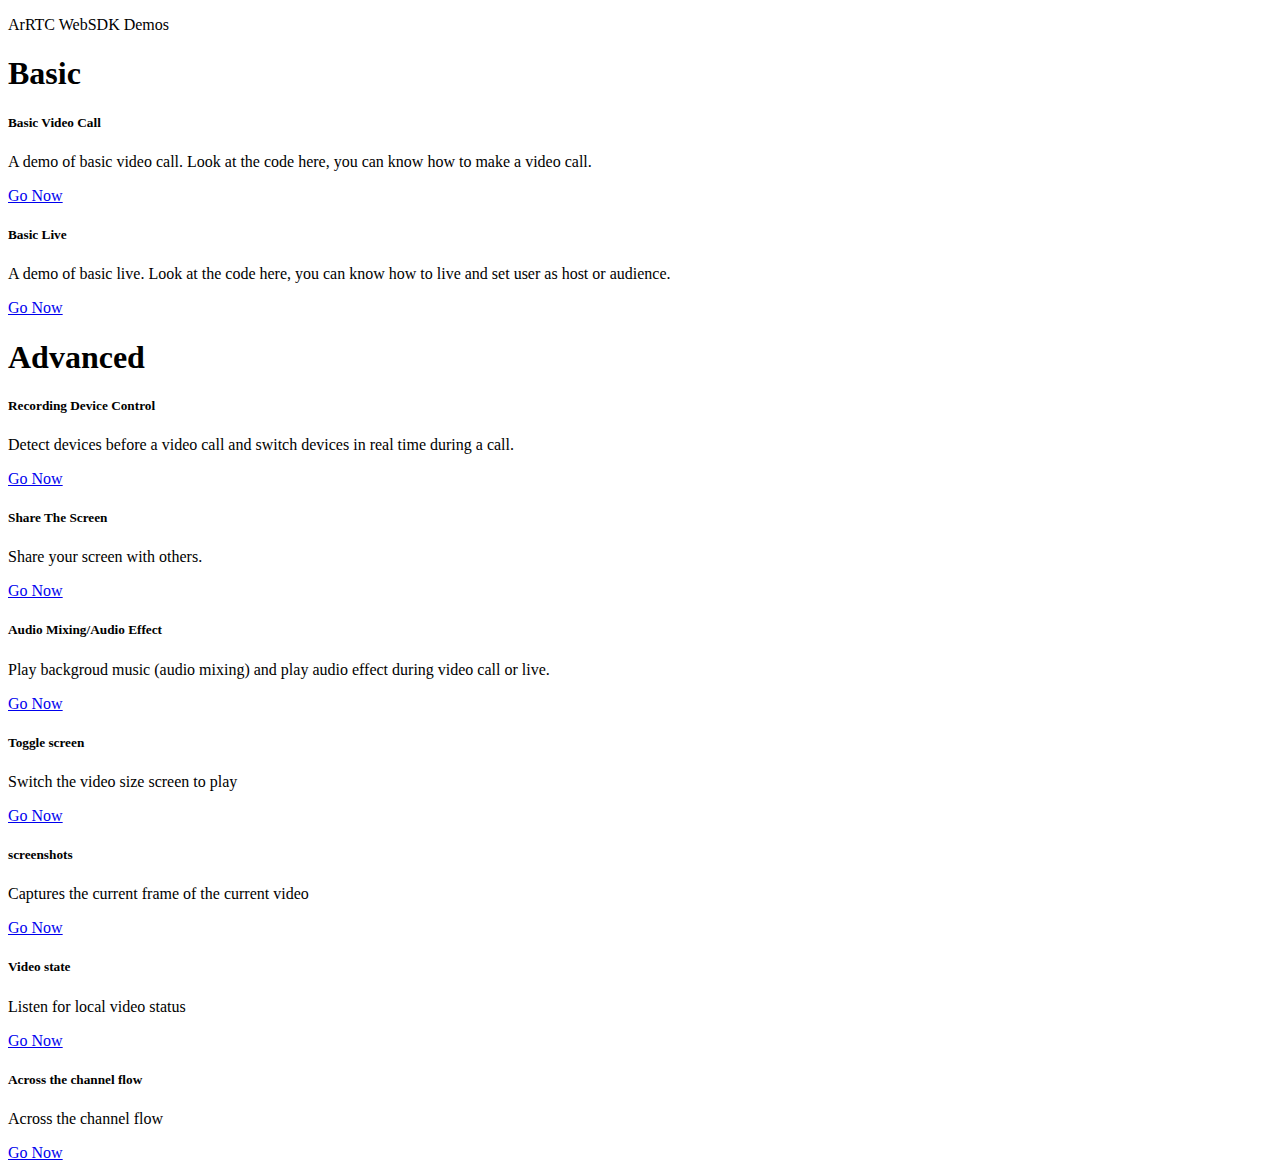
==== Demo/index.html @ f7dbb69f "detele" ====
<!DOCTYPE html>
<html lang="en">
<head>
  <meta charset="UTF-8">
  <meta name="viewport" content="width=device-width, initial-scale=1.0">
  <meta http-equiv="X-UA-Compatible" content="ie=edge">
  <title>ArRTC WebSDK Demos</title>
  <link rel="stylesheet" href="./assets/bootstrap.min.css">
  <link rel="stylesheet" href="./assets/index.css">
</head>
<body>
  <div class="container-fluid banner">
    <p class="banner-text">ArRTC WebSDK Demos</p>
  </div>

  <div class="container">
    <h1> Basic </h1>
    <div class="card-deck">
      <div class="card demo-card">
        <div class="card-body">
          <h5 class="card-title">Basic Video Call</h5>
          <p class="card-text">A demo of basic video call. Look at the code here, you can know how to make a video call.</p>
          <a href="./basicVideoCall/index.html" class=" btn btn-primary demo-card-btn">Go Now</a>
        </div>
      </div>
      <div class="card demo-card">
        <div class="card-body">
          <h5 class="card-title">Basic Live</h5>
          <p class="card-text">A demo of basic live. Look at the code here, you can know how to live and set user as host or audience.</p>
          <a href="./basicLive/index.html" class="btn btn-primary demo-card-btn">Go Now</a>
        </div>
      </div>
    </div>
  </div>
  <div class="container">
    <h1> Advanced </h1>
    <div class="card-deck">
      <div class="card demo-card">
        <div class="card-body">
          <h5 class="card-title">Recording Device Control</h5>
          <p class="card-text">Detect devices before a video call and switch devices in real time during a call.</p>
          <a href="./recordingDeviceControl/index.html" class="btn btn-primary demo-card-btn">Go Now</a>
        </div>
      </div>
      <div class="card demo-card">
        <div class="card-body">
          <h5 class="card-title">Share The Screen</h5>
          <p class="card-text">Share your screen with others.</p>
          <a href="./shareTheScreen/index.html" class="btn btn-primary demo-card-btn">Go Now</a>
        </div>
      </div>
      <div class="card demo-card">
        <div class="card-body">
          <h5 class="card-title">Audio Mixing/Audio Effect</h5>
          <p class="card-text">Play backgroud music (audio mixing) and play audio effect during video call or live.</p>
          <a href="./audioMixingAndAudioEffect/index.html" class="btn btn-primary demo-card-btn">Go Now</a>
        </div>
      </div>
      <div class="card demo-card">
        <div class="card-body">
          <h5 class="card-title">Toggle screen</h5>
          <p class="card-text">Switch the video size screen to play</p>
          <a href="./ToggleScreen/index.html" class="btn btn-primary demo-card-btn">Go Now</a>
        </div>
      </div>
      <div class="card demo-card">
        <div class="card-body">
          <h5 class="card-title">screenshots</h5>
          <p class="card-text">Captures the current frame of the current video</p>
          <a href="./screenshots/index.html" class="btn btn-primary demo-card-btn">Go Now</a>
        </div>
      </div>
      <div class="card demo-card">
        <div class="card-body">
          <h5 class="card-title">Video state</h5>
          <p class="card-text">Listen for local video status</p>
          <a href="./displayCallStats/index.html" class="btn btn-primary demo-card-btn">Go Now</a>
        </div>
      </div>

      <div class="card demo-card">
        <div class="card-body">
          <h5 class="card-title">Across the channel flow</h5>
          <p class="card-text">Across the channel flow</p>
          <a href="./AcrossChannel/index.html" class="btn btn-primary demo-card-btn">Go Now</a>
        </div>
      </div>
    </div>
</div>

  <script src="./assets/jquery-3.4.1.min.js"></script>
  <script src="./assets/bootstrap.bundle.min.js"></script>
</body>
</html>
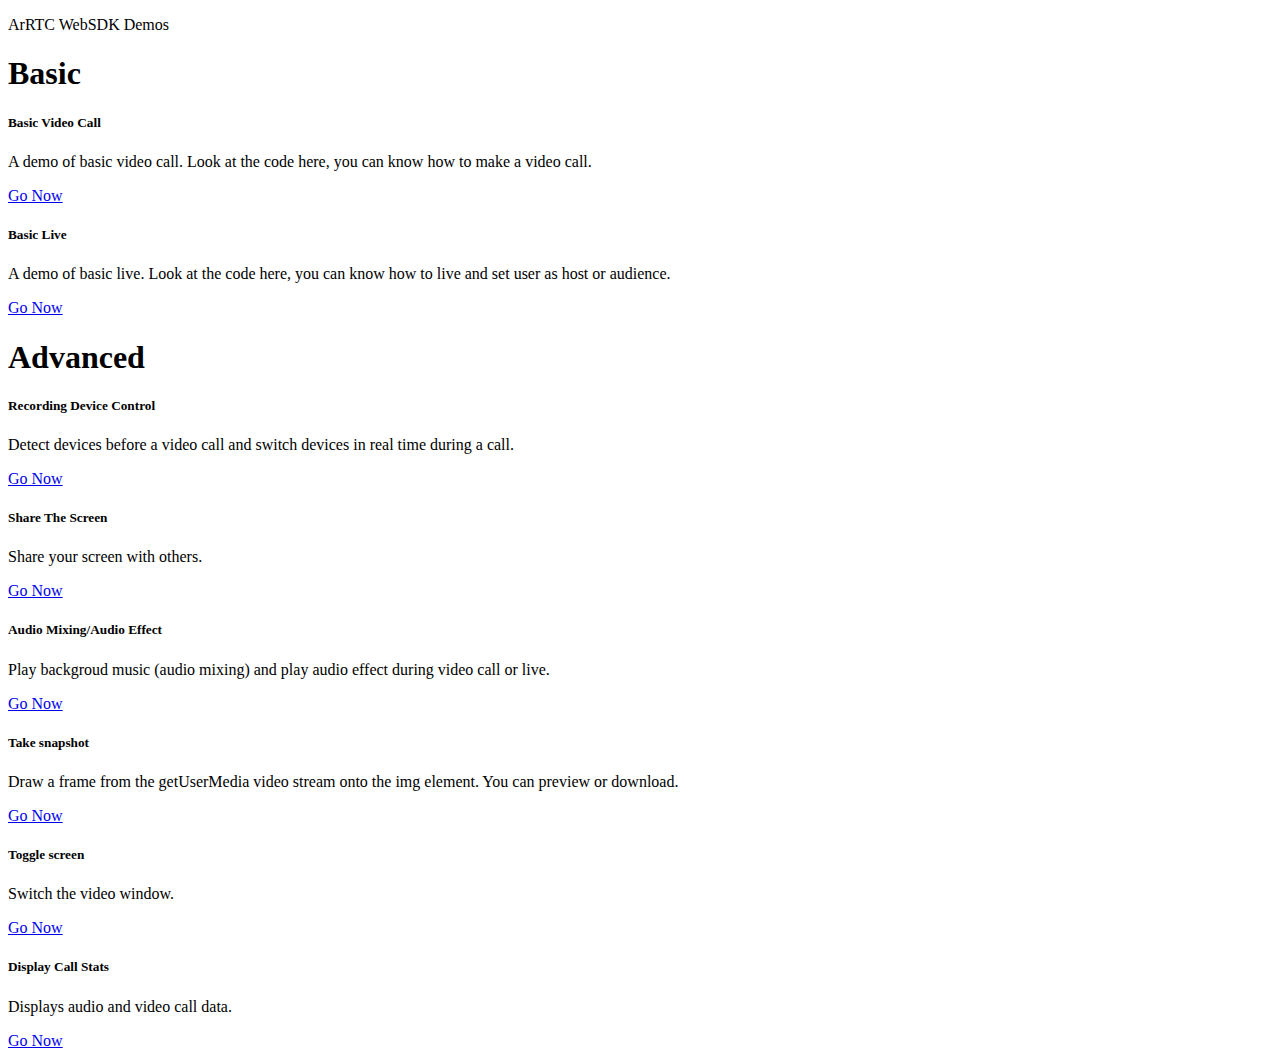
==== commit e6ba40e2: "添加音视频状态DEMO" ====
--- a/Demo/index.html
+++ b/Demo/index.html
@@ -58,31 +58,23 @@
       </div>
       <div class="card demo-card">
         <div class="card-body">
-          <h5 class="card-title">Toggle screen</h5>
-          <p class="card-text">Switch the video size screen to play</p>
-          <a href="./ToggleScreen/index.html" class="btn btn-primary demo-card-btn">Go Now</a>
+          <h5 class="card-title">Take snapshot</h5>
+          <p class="card-text">Draw a frame from the getUserMedia video stream onto the img element. You can preview or download.</p>
+          <a href="./takeSnapshot/index.html" class="btn btn-primary demo-card-btn">Go Now</a>
         </div>
       </div>
       <div class="card demo-card">
         <div class="card-body">
-          <h5 class="card-title">screenshots</h5>
-          <p class="card-text">Captures the current frame of the current video</p>
-          <a href="./screenshots/index.html" class="btn btn-primary demo-card-btn">Go Now</a>
+          <h5 class="card-title">Toggle screen</h5>
+          <p class="card-text">Switch the video window.</p>
+          <a href="./toggleScreen/index.html" class="btn btn-primary demo-card-btn">Go Now</a>
         </div>
       </div>
       <div class="card demo-card">
         <div class="card-body">
-          <h5 class="card-title">Video state</h5>
-          <p class="card-text">Listen for local video status</p>
+          <h5 class="card-title">Display Call Stats</h5>
+          <p class="card-text">Displays audio and video call data.</p>
           <a href="./displayCallStats/index.html" class="btn btn-primary demo-card-btn">Go Now</a>
-        </div>
-      </div>
-
-      <div class="card demo-card">
-        <div class="card-body">
-          <h5 class="card-title">Across the channel flow</h5>
-          <p class="card-text">Across the channel flow</p>
-          <a href="./AcrossChannel/index.html" class="btn btn-primary demo-card-btn">Go Now</a>
         </div>
       </div>
     </div>
@@ -91,4 +83,4 @@
   <script src="./assets/jquery-3.4.1.min.js"></script>
   <script src="./assets/bootstrap.bundle.min.js"></script>
 </body>
-</html>+</html>
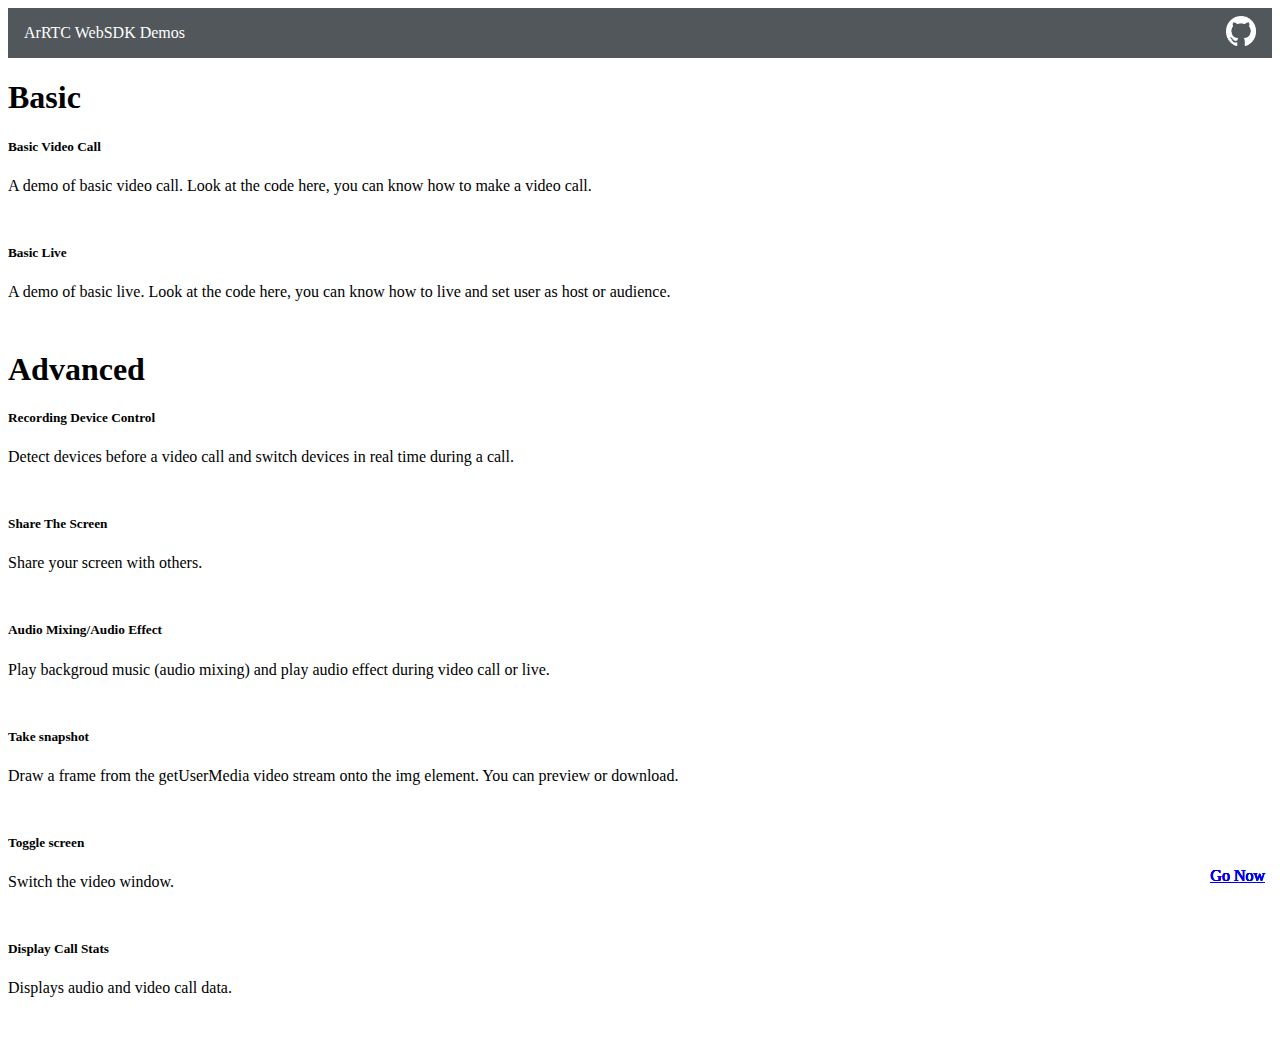
==== commit a5825190: "页面添加github链接" ====
--- a/Demo/index.html
+++ b/Demo/index.html
@@ -11,6 +11,11 @@
 <body>
   <div class="container-fluid banner">
     <p class="banner-text">ArRTC WebSDK Demos</p>
+    <div>
+      <a href="https://github.com/anyRTC/ArWebSDK" target="blank">
+        <img src="./assets/images/GitHub.png" class='github' alt="">
+      </a>
+    </div>
   </div>
 
   <div class="container">
--- a/Demo/assets/index.css
+++ b/Demo/assets/index.css
@@ -0,0 +1,35 @@
+.banner {
+  height: 50px;
+  display: flex;
+  justify-content: space-between;
+  align-items: center;
+  box-sizing: border-box;
+  padding: 0 16px;
+  background-color: #52575c;
+  color: white;
+  margin-bottom: 20px;
+}
+
+.github {
+  width: 30px;
+  height: 30px;
+}
+
+.banner-text {
+  margin: 0;
+}
+
+.card.demo-card {
+  margin-bottom: 15px;
+  flex: 0 0 300px;
+}
+
+.demo-card-btn {
+  position: absolute;
+  right: 15px;
+  bottom: 15px;
+}
+
+.card-text {
+  margin-bottom: 50px;
+}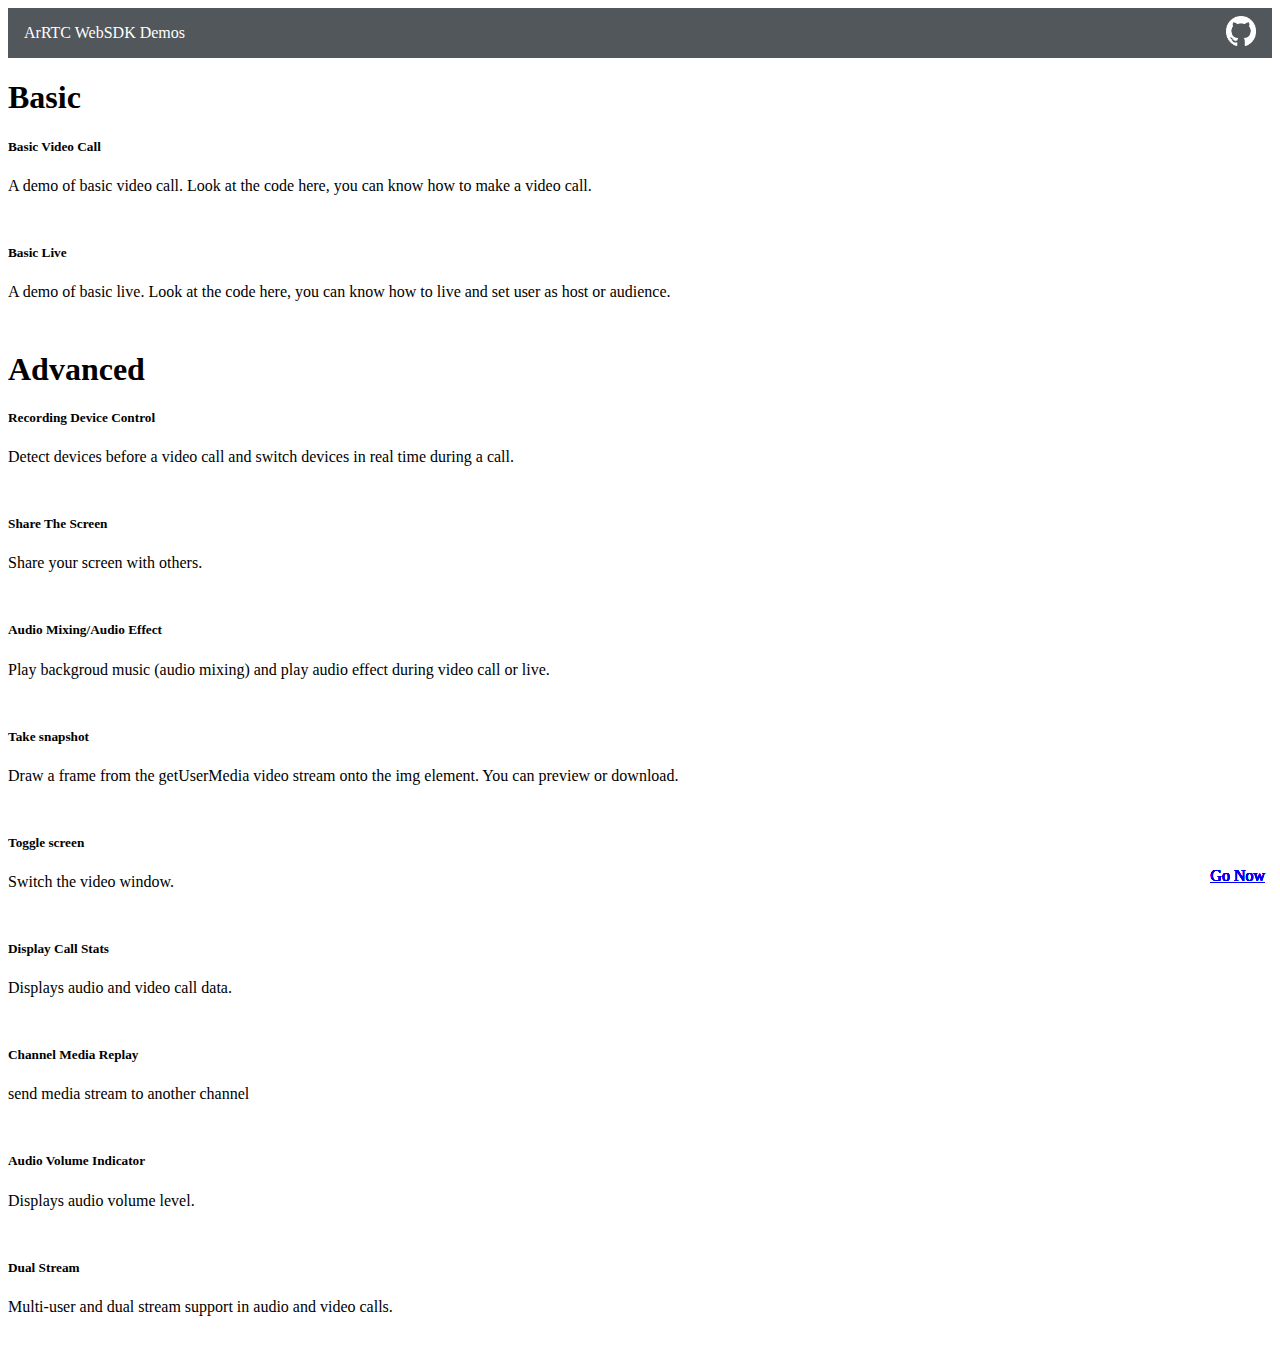
==== commit 657ffdfc: "feat: 更新以及添加 DEMO" ====
--- a/Demo/index.html
+++ b/Demo/index.html
@@ -82,6 +82,27 @@
           <a href="./displayCallStats/index.html" class="btn btn-primary demo-card-btn">Go Now</a>
         </div>
       </div>
+      <div class="card demo-card">
+        <div class="card-body">
+          <h5 class="card-title">Channel Media Replay</h5>
+          <p class="card-text">send media stream to another channel</p>
+          <a href="./channelMediaReplay/index.html" class="btn btn-primary demo-card-btn">Go Now</a>
+        </div>
+      </div>
+      <div class="card demo-card">
+        <div class="card-body">
+          <h5 class="card-title">Audio Volume Indicator</h5>
+          <p class="card-text">Displays audio volume level.</p>
+          <a href="./audioVolumeIndicator/index.html" class="btn btn-primary demo-card-btn">Go Now</a>
+        </div>
+      </div>
+      <div class="card demo-card">
+        <div class="card-body">
+          <h5 class="card-title">Dual Stream</h5>
+          <p class="card-text">Multi-user and dual stream support in audio and video calls.</p>
+          <a href="./dualStream/index.html" class="btn btn-primary demo-card-btn">Go Now</a>
+        </div>
+      </div>
     </div>
 </div>
 
